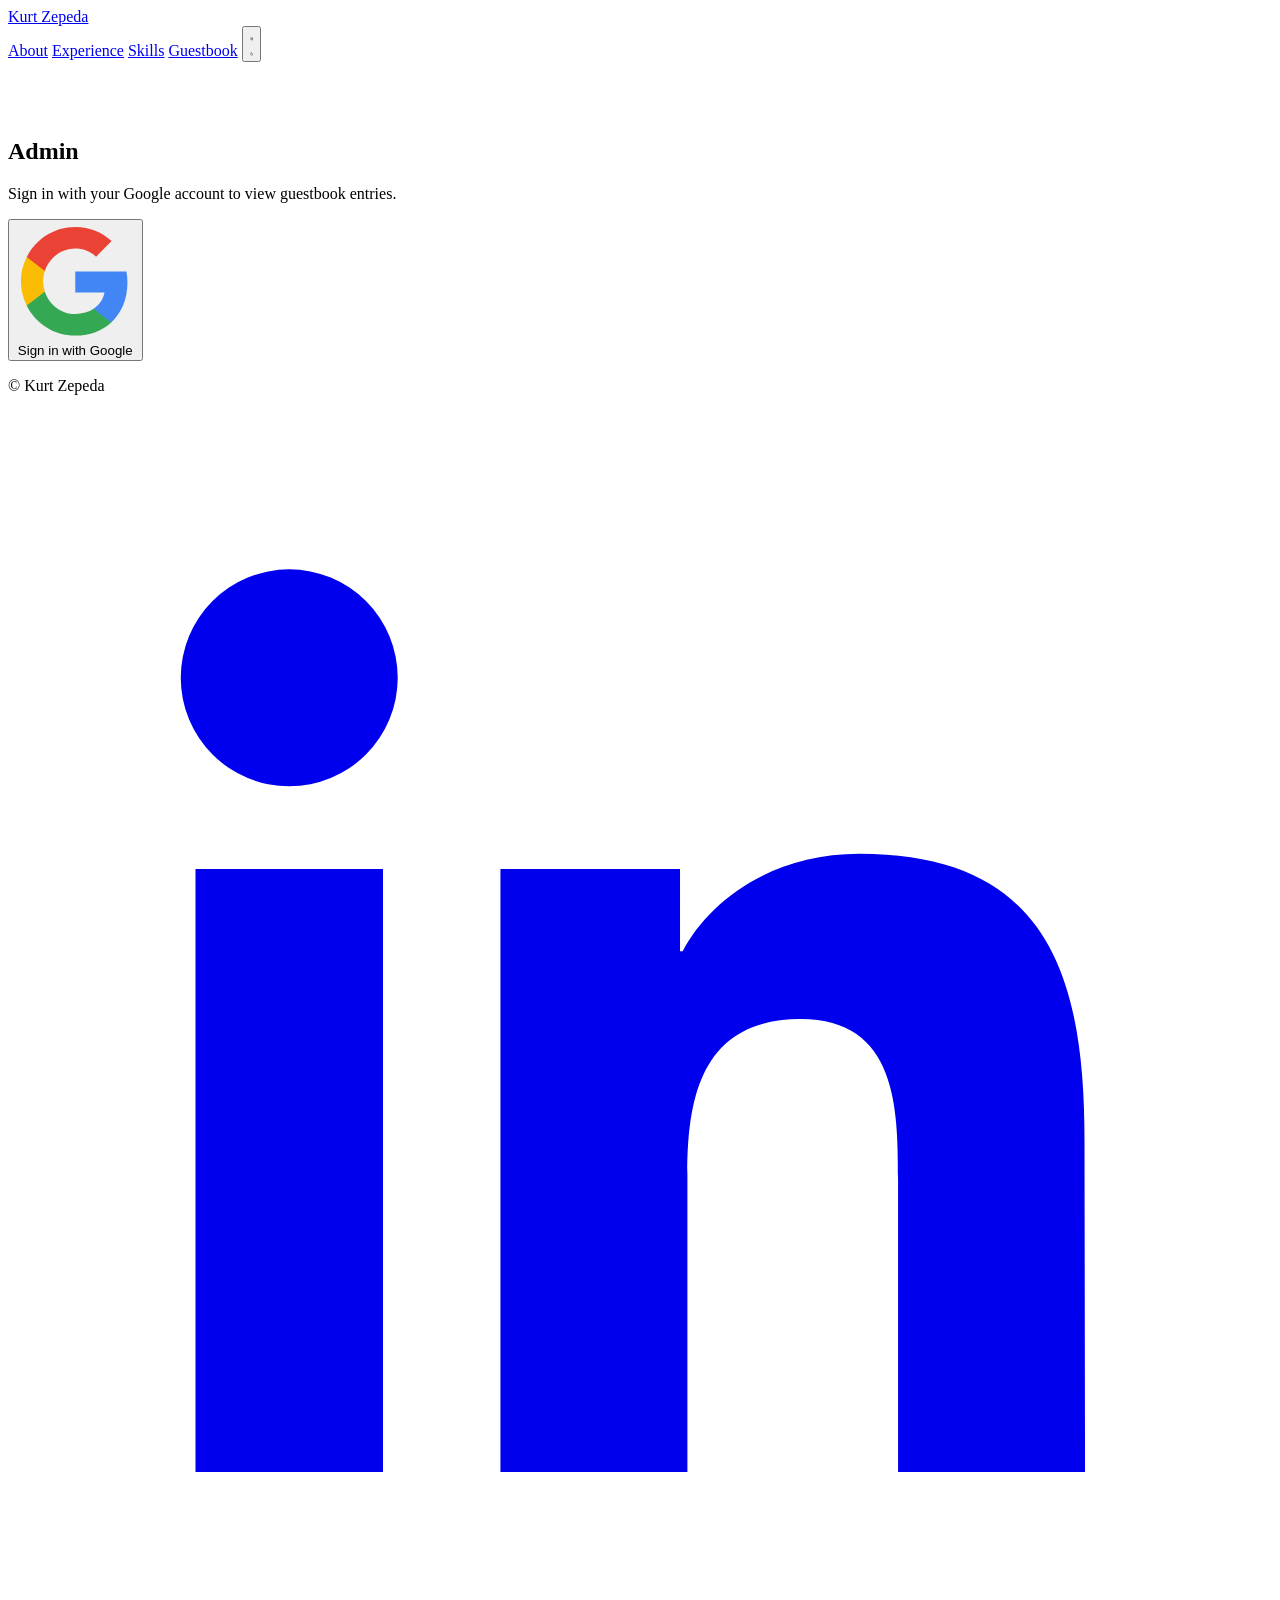
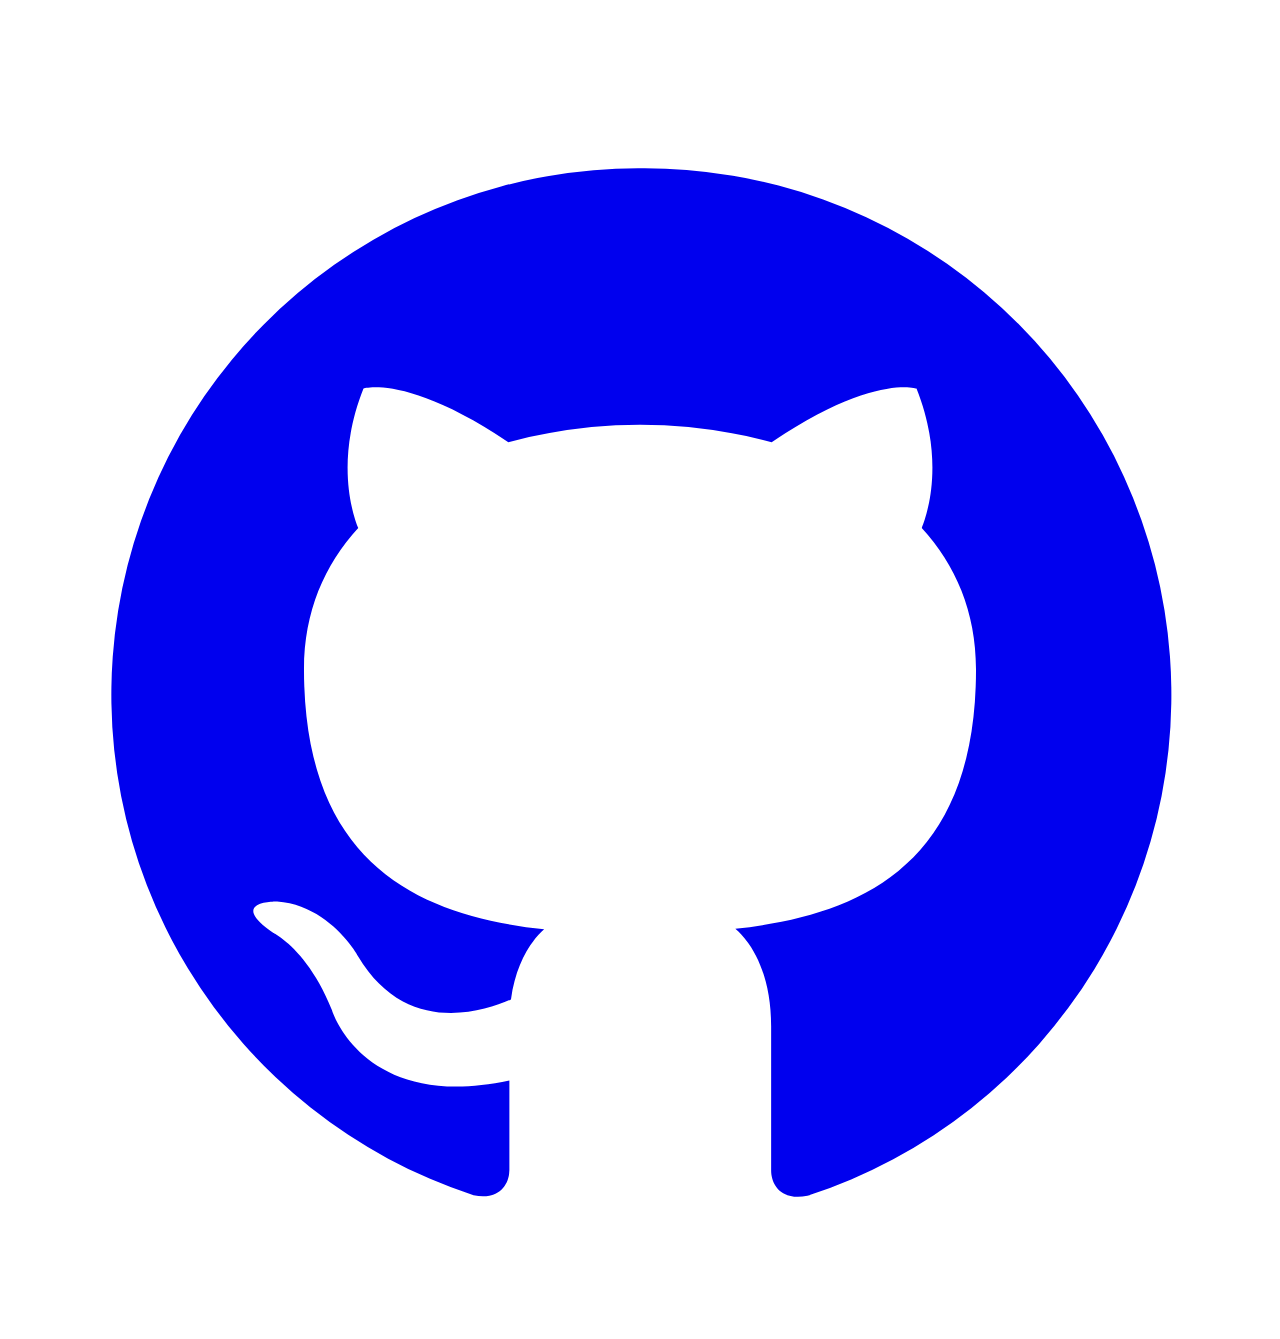
==== public/admin/index.html @ b638dbfe "Add private admin page for guestbook management Google Sign-In (restricted to kurt.m.zepeda@gmail.co" ====
<!doctype html>
<html lang="en">
<head>
  <script>
    (function () {
      try {
        var t = localStorage.getItem('theme');
        if (t) document.documentElement.setAttribute('data-theme', t);
      } catch (e) {}
    })();
  </script>
  <meta charset="utf-8">
  <meta name="viewport" content="width=device-width, initial-scale=1">
  <title>Admin — Kurt Zepeda</title>
  <meta name="robots" content="noindex">
  <link rel="icon" href="/favicon.svg" type="image/svg+xml">
  <link rel="stylesheet" href="/css/style.css">
</head>
<body>
  <header class="site-header">
    <div class="wrap">
      <a class="brand" href="/">Kurt Zepeda</a>
      <nav class="site-nav">
        <a href="/#about">About</a>
        <a href="/#experience">Experience</a>
        <a href="/#skills">Skills</a>
        <a href="/guestbook/">Guestbook</a>
        <button class="theme-toggle" id="themeToggle" type="button" aria-label="Toggle color theme">
          <svg class="icon-sun" viewBox="0 0 24 24" fill="none" stroke="currentColor" stroke-width="2" stroke-linecap="round" stroke-linejoin="round"><circle cx="12" cy="12" r="4"/><path d="M12 2v2M12 20v2M4.93 4.93l1.41 1.41M17.66 17.66l1.41 1.41M2 12h2M20 12h2M6.34 17.66l-1.41 1.41M19.07 4.93l-1.41 1.41"/></svg>
          <svg class="icon-moon" viewBox="0 0 24 24" fill="none" stroke="currentColor" stroke-width="2" stroke-linecap="round" stroke-linejoin="round"><path d="M21 12.79A9 9 0 1 1 11.21 3 7 7 0 0 0 21 12.79Z"/></svg>
        </button>
      </nav>
    </div>
  </header>

  <main class="wrap" style="padding-top: 56px;">
    <section>
      <h2 class="section-label">Admin</h2>

      <div id="signedOut">
        <p class="guestbook-intro">Sign in with your Google account to view guestbook entries.</p>
        <button class="admin-signin" id="signInBtn" type="button">
          <svg viewBox="0 0 24 24"><path fill="#4285F4" d="M22.56 12.25c0-.78-.07-1.53-.2-2.25H12v4.26h5.92c-.26 1.37-1.04 2.53-2.21 3.31v2.77h3.57c2.08-1.92 3.28-4.74 3.28-8.09z"/><path fill="#34A853" d="M12 23c2.97 0 5.46-.98 7.28-2.66l-3.57-2.77c-.98.66-2.23 1.06-3.71 1.06-2.86 0-5.29-1.93-6.16-4.53H2.18v2.84C3.99 20.53 7.7 23 12 23z"/><path fill="#FBBC05" d="M5.84 14.09c-.22-.66-.35-1.36-.35-2.09s.13-1.43.35-2.09V7.07H2.18C1.43 8.55 1 10.22 1 12s.43 3.45 1.18 4.93l2.85-2.22.81-.62z"/><path fill="#EA4335" d="M12 5.38c1.62 0 3.06.56 4.21 1.64l3.15-3.15C17.45 2.09 14.97 1 12 1 7.7 1 3.99 3.47 2.18 7.07l3.66 2.84c.87-2.6 3.3-4.53 6.16-4.53z"/></svg>
          Sign in with Google
        </button>
        <p class="guestbook-status" id="signInStatus"></p>
      </div>

      <div id="signedIn" hidden>
        <div class="admin-bar">
          <div class="admin-user">
            <img id="userPhoto" src="" alt="">
            <span id="userEmail"></span>
          </div>
          <button class="admin-signout" id="signOutBtn" type="button">Sign out</button>
        </div>

        <ul class="guestbook-list" id="guestbookList">
          <li class="guestbook-empty">Loading…</li>
        </ul>
      </div>
    </section>
  </main>

  <footer class="site-footer">
    <div class="wrap">
      <span>&copy; <span id="year"></span> Kurt Zepeda</span>
      <div class="footer-social">
        <a href="https://www.linkedin.com/in/kurt-zepeda" target="_blank" rel="noopener" aria-label="LinkedIn">
          <svg viewBox="0 0 24 24" fill="currentColor"><path d="M20.45 20.45h-3.55v-5.57c0-1.33-.02-3.03-1.85-3.03-1.86 0-2.15 1.45-2.15 2.94v5.66H9.35V9h3.41v1.56h.05c.47-.9 1.63-1.85 3.36-1.85 3.6 0 4.27 2.37 4.27 5.45zM5.34 7.43a2.06 2.06 0 1 1 0-4.12 2.06 2.06 0 0 1 0 4.12zM7.12 20.45H3.56V9h3.56z"/></svg>
        </a>
        <a href="https://github.com/kezzywez" target="_blank" rel="noopener" aria-label="GitHub">
          <svg viewBox="0 0 24 24" fill="currentColor"><path d="M12 2a10 10 0 0 0-3.16 19.5c.5.1.68-.22.68-.48v-1.7c-2.78.6-3.37-1.34-3.37-1.34-.46-1.15-1.11-1.46-1.11-1.46-.9-.62.07-.6.07-.6 1 .07 1.53 1.03 1.53 1.03.9 1.52 2.34 1.08 2.91.83.09-.65.35-1.08.63-1.33-2.22-.25-4.56-1.11-4.56-4.94 0-1.09.39-1.98 1.03-2.68-.1-.25-.45-1.27.1-2.65 0 0 .84-.27 2.75 1.02a9.6 9.6 0 0 1 5 0c1.91-1.3 2.75-1.02 2.75-1.02.55 1.38.2 2.4.1 2.65.64.7 1.03 1.59 1.03 2.68 0 3.84-2.34 4.68-4.57 4.93.36.31.68.92.68 1.85v2.74c0 .26.18.58.69.48A10 10 0 0 0 12 2Z"/></svg>
        </a>
      </div>
    </div>
  </footer>

  <script src="/js/main.js"></script>
  <script type="module">
    import { initializeApp } from "https://www.gstatic.com/firebasejs/10.13.2/firebase-app.js";
    import {
      getAuth, GoogleAuthProvider, signInWithPopup, signOut, onAuthStateChanged
    } from "https://www.gstatic.com/firebasejs/10.13.2/firebase-auth.js";
    import {
      getFirestore, collection, query, orderBy, onSnapshot, deleteDoc, doc
    } from "https://www.gstatic.com/firebasejs/10.13.2/firebase-firestore.js";

    const firebaseConfig = {
      apiKey: "AIzaSyBGT0qYIX7iaGN42I0gLz28KoFcQzNSGkY",
      authDomain: "kurt-zepeda.firebaseapp.com",
      projectId: "kurt-zepeda",
      storageBucket: "kurt-zepeda.firebasestorage.app",
      messagingSenderId: "511031545234",
      appId: "1:511031545234:web:e99351e4352bf77d02854b"
    };

    const ADMIN_EMAIL = "kurt.m.zepeda@gmail.com";

    const app = initializeApp(firebaseConfig);
    const auth = getAuth(app);
    const db = getFirestore(app);
    const guestbookRef = collection(db, "guestbook");

    const signedOutEl = document.getElementById("signedOut");
    const signedInEl = document.getElementById("signedIn");
    const signInBtn = document.getElementById("signInBtn");
    const signInStatus = document.getElementById("signInStatus");
    const signOutBtn = document.getElementById("signOutBtn");
    const userPhoto = document.getElementById("userPhoto");
    const userEmail = document.getElementById("userEmail");
    const listEl = document.getElementById("guestbookList");

    let unsubscribe = null;

    function escapeHtml(str) {
      const div = document.createElement("div");
      div.textContent = str;
      return div.innerHTML;
    }

    function formatDate(ts) {
      if (!ts || !ts.toDate) return "";
      return ts.toDate().toLocaleString(undefined, {
        year: "numeric", month: "short", day: "numeric", hour: "numeric", minute: "2-digit"
      });
    }

    function renderEntries() {
      const q = query(guestbookRef, orderBy("createdAt", "desc"));
      unsubscribe = onSnapshot(
        q,
        (snapshot) => {
          if (snapshot.empty) {
            listEl.innerHTML = '<li class="guestbook-empty">No entries yet.</li>';
            return;
          }
          listEl.innerHTML = "";
          snapshot.forEach((docSnap) => {
            const data = docSnap.data();
            const li = document.createElement("li");
            li.className = "guestbook-entry";
            li.innerHTML =
              '<div class="entry-body">' +
                '<span class="entry-name">' + escapeHtml(data.name || "Anonymous") + '</span>' +
                '<span class="entry-date">' + formatDate(data.createdAt) + '</span>' +
                '<p class="entry-message">' + escapeHtml(data.message || "") + '</p>' +
              '</div>' +
              '<button class="entry-delete" type="button">Delete</button>';
            li.querySelector(".entry-delete").addEventListener("click", async () => {
              if (!confirm("Delete this entry?")) return;
              await deleteDoc(doc(db, "guestbook", docSnap.id));
            });
            listEl.appendChild(li);
          });
        },
        (err) => {
          listEl.innerHTML = '<li class="guestbook-empty">Couldn\'t load entries: ' + escapeHtml(err.message) + '</li>';
        }
      );
    }

    signInBtn.addEventListener("click", () => {
      signInStatus.textContent = "";
      signInStatus.classList.remove("is-error");
      signInWithPopup(auth, new GoogleAuthProvider()).catch((err) => {
        if (err.code === "auth/popup-closed-by-user" || err.code === "auth/cancelled-popup-request") return;
        signInStatus.textContent = "Sign-in failed — try again.";
        signInStatus.classList.add("is-error");
      });
    });

    signOutBtn.addEventListener("click", () => signOut(auth));

    onAuthStateChanged(auth, (user) => {
      if (unsubscribe) {
        unsubscribe();
        unsubscribe = null;
      }

      if (user && user.email === ADMIN_EMAIL) {
        signedOutEl.hidden = true;
        signedInEl.hidden = false;
        userPhoto.src = user.photoURL || "";
        userEmail.textContent = user.email;
        renderEntries();
      } else if (user) {
        signOut(auth);
        signInStatus.textContent = "That Google account isn't authorized for this page.";
        signInStatus.classList.add("is-error");
        signedOutEl.hidden = false;
        signedInEl.hidden = true;
      } else {
        signedOutEl.hidden = false;
        signedInEl.hidden = true;
      }
    });
  </script>
</body>
</html>
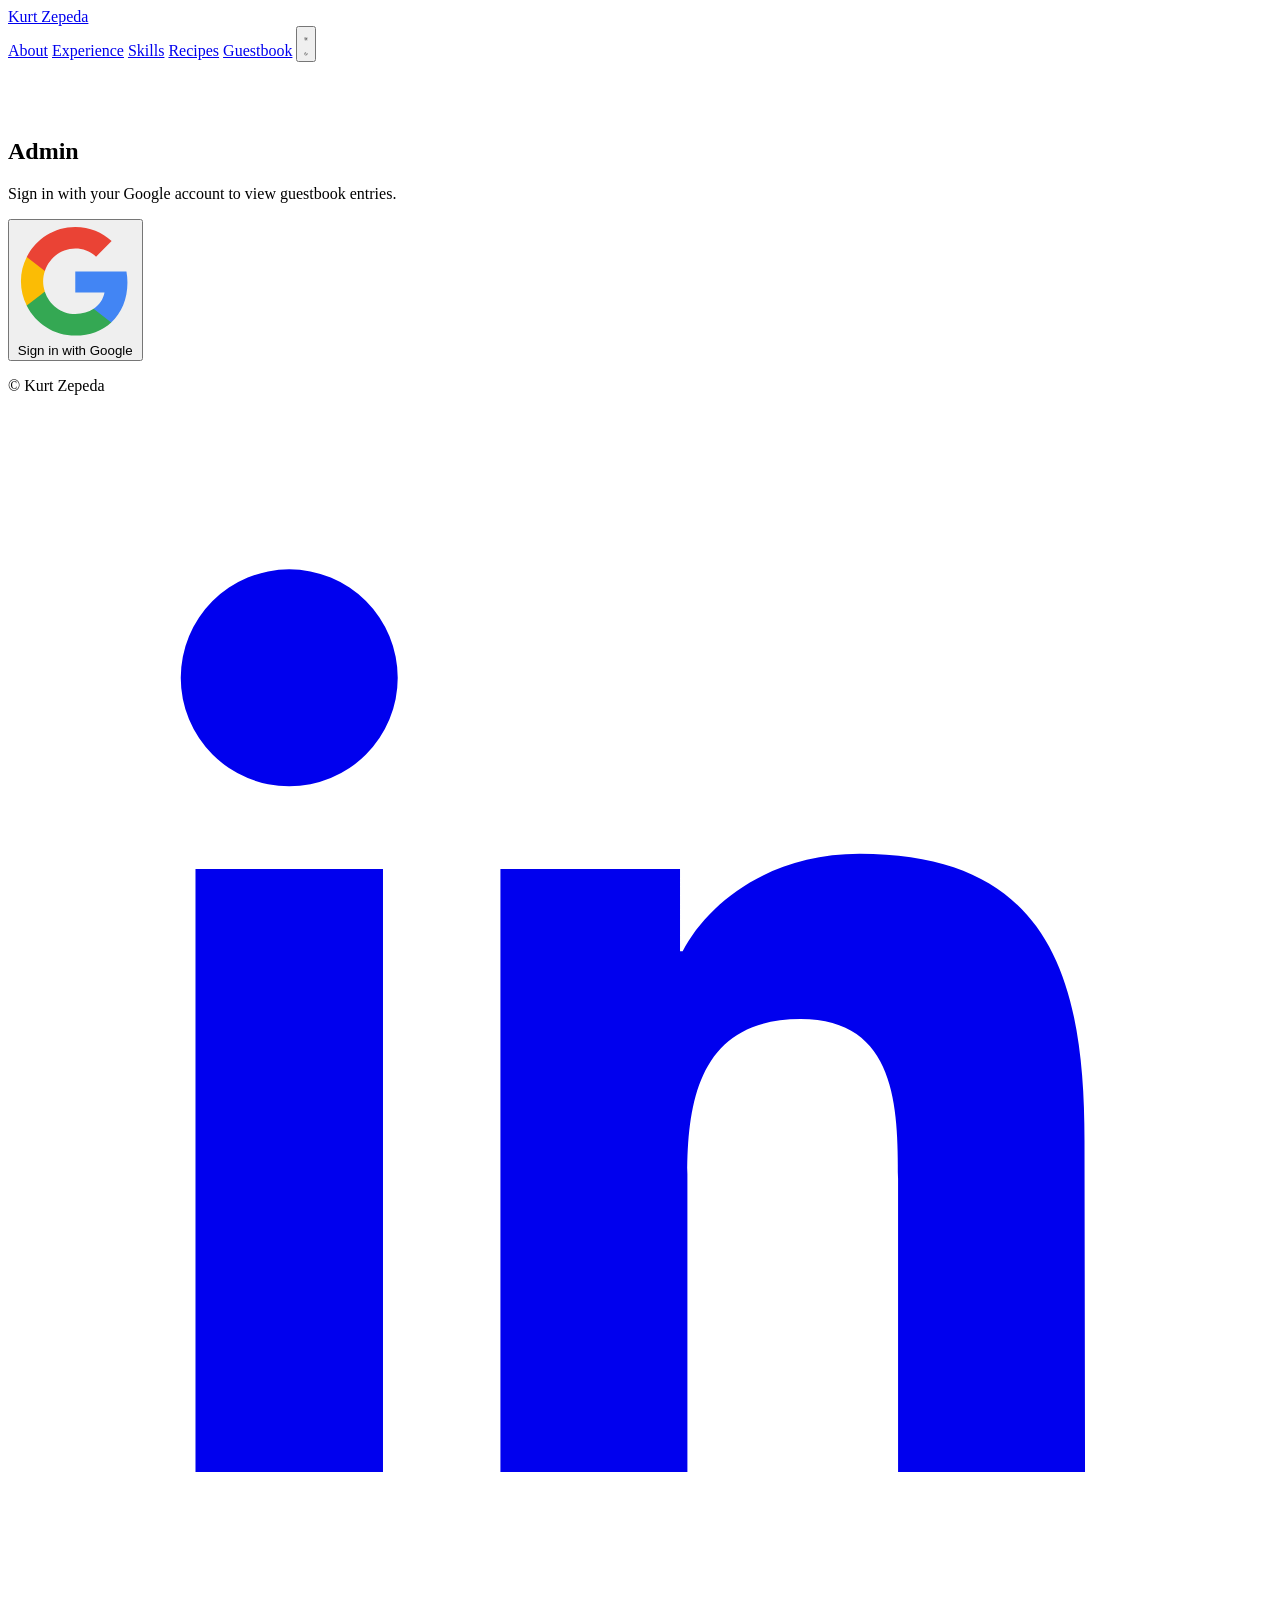
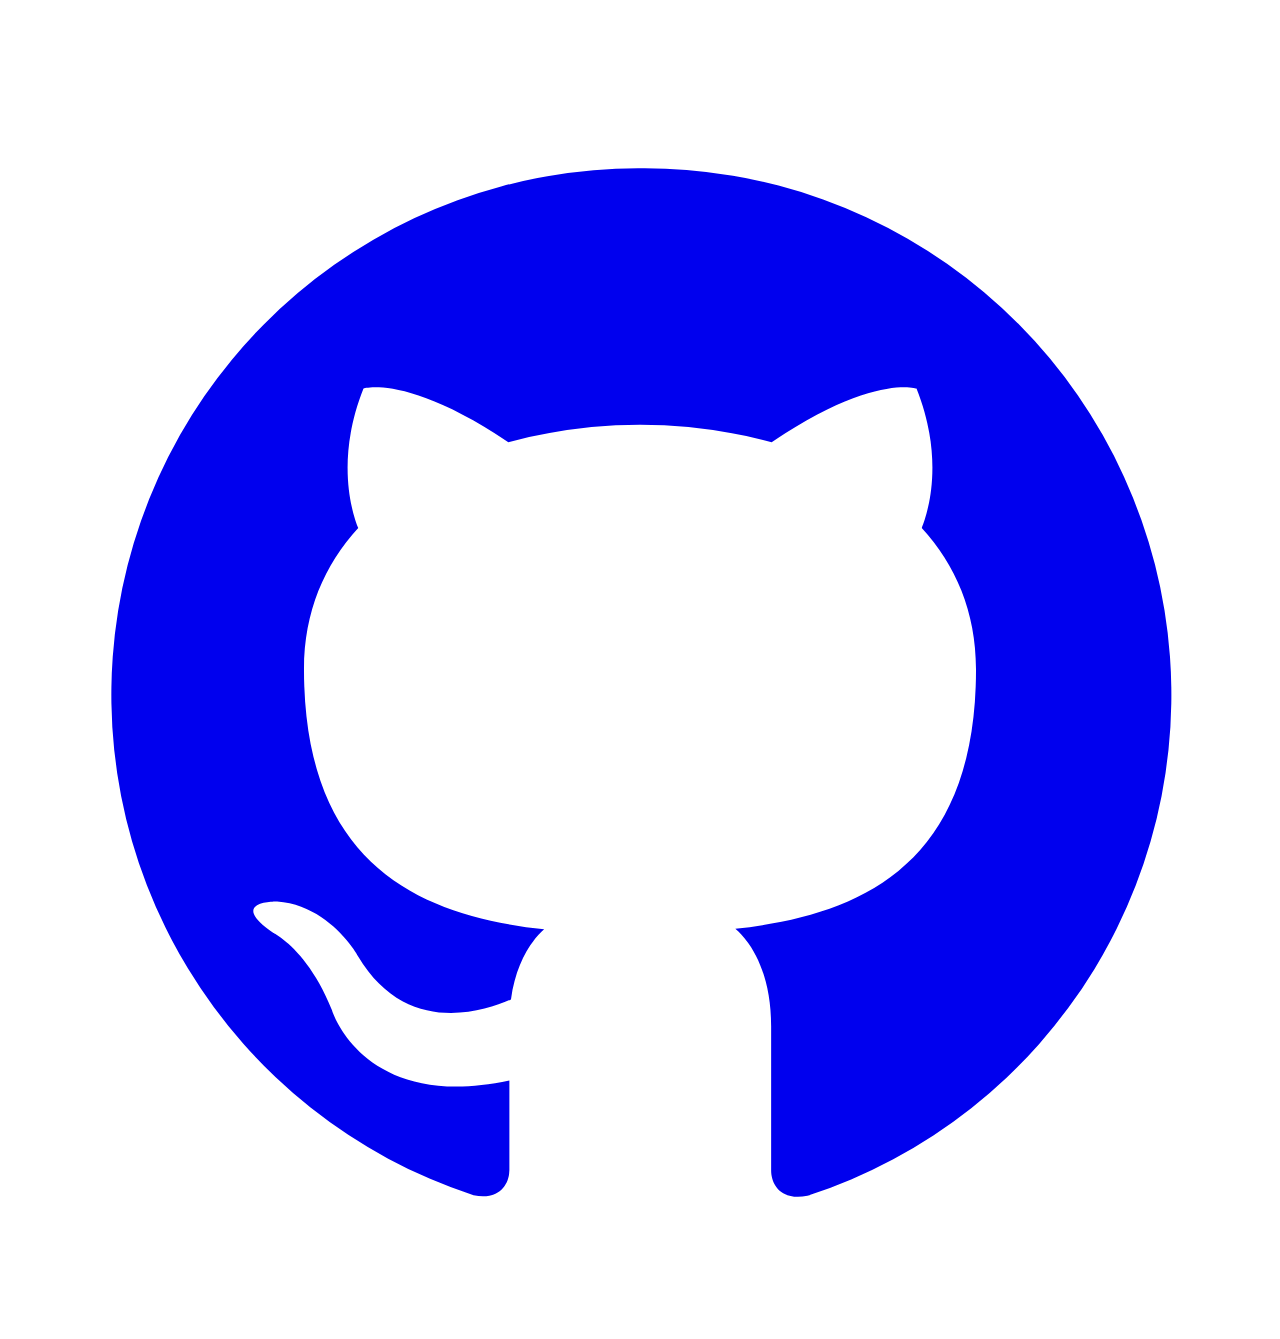
==== commit ef14e969: "Add Recipes tab with Conner & Natalie Huff's Sourdough Bread 101 Full recipe credited to Conner and " ====
--- a/public/admin/index.html
+++ b/public/admin/index.html
@@ -24,6 +24,7 @@
         <a href="/#about">About</a>
         <a href="/#experience">Experience</a>
         <a href="/#skills">Skills</a>
+        <a href="/recipes/">Recipes</a>
         <a href="/guestbook/">Guestbook</a>
         <button class="theme-toggle" id="themeToggle" type="button" aria-label="Toggle color theme">
           <svg class="icon-sun" viewBox="0 0 24 24" fill="none" stroke="currentColor" stroke-width="2" stroke-linecap="round" stroke-linejoin="round"><circle cx="12" cy="12" r="4"/><path d="M12 2v2M12 20v2M4.93 4.93l1.41 1.41M17.66 17.66l1.41 1.41M2 12h2M20 12h2M6.34 17.66l-1.41 1.41M19.07 4.93l-1.41 1.41"/></svg>
@@ -80,7 +81,7 @@
   <script type="module">
     import { initializeApp } from "https://www.gstatic.com/firebasejs/10.13.2/firebase-app.js";
     import {
-      getAuth, GoogleAuthProvider, signInWithPopup, signOut, onAuthStateChanged
+      getAuth, GoogleAuthProvider, signInWithRedirect, getRedirectResult, signOut, onAuthStateChanged
     } from "https://www.gstatic.com/firebasejs/10.13.2/firebase-auth.js";
     import {
       getFirestore, collection, query, orderBy, onSnapshot, deleteDoc, doc
@@ -88,7 +89,7 @@
 
     const firebaseConfig = {
       apiKey: "AIzaSyBGT0qYIX7iaGN42I0gLz28KoFcQzNSGkY",
-      authDomain: "kurt-zepeda.firebaseapp.com",
+      authDomain: "www.kurtzepeda.com",
       projectId: "kurt-zepeda",
       storageBucket: "kurt-zepeda.firebasestorage.app",
       messagingSenderId: "511031545234",
@@ -163,14 +164,15 @@
     signInBtn.addEventListener("click", () => {
       signInStatus.textContent = "";
       signInStatus.classList.remove("is-error");
-      signInWithPopup(auth, new GoogleAuthProvider()).catch((err) => {
-        if (err.code === "auth/popup-closed-by-user" || err.code === "auth/cancelled-popup-request") return;
-        signInStatus.textContent = "Sign-in failed — try again.";
-        signInStatus.classList.add("is-error");
-      });
+      signInWithRedirect(auth, new GoogleAuthProvider());
     });
 
     signOutBtn.addEventListener("click", () => signOut(auth));
+
+    getRedirectResult(auth).catch(() => {
+      signInStatus.textContent = "Sign-in failed — try again.";
+      signInStatus.classList.add("is-error");
+    });
 
     onAuthStateChanged(auth, (user) => {
       if (unsubscribe) {
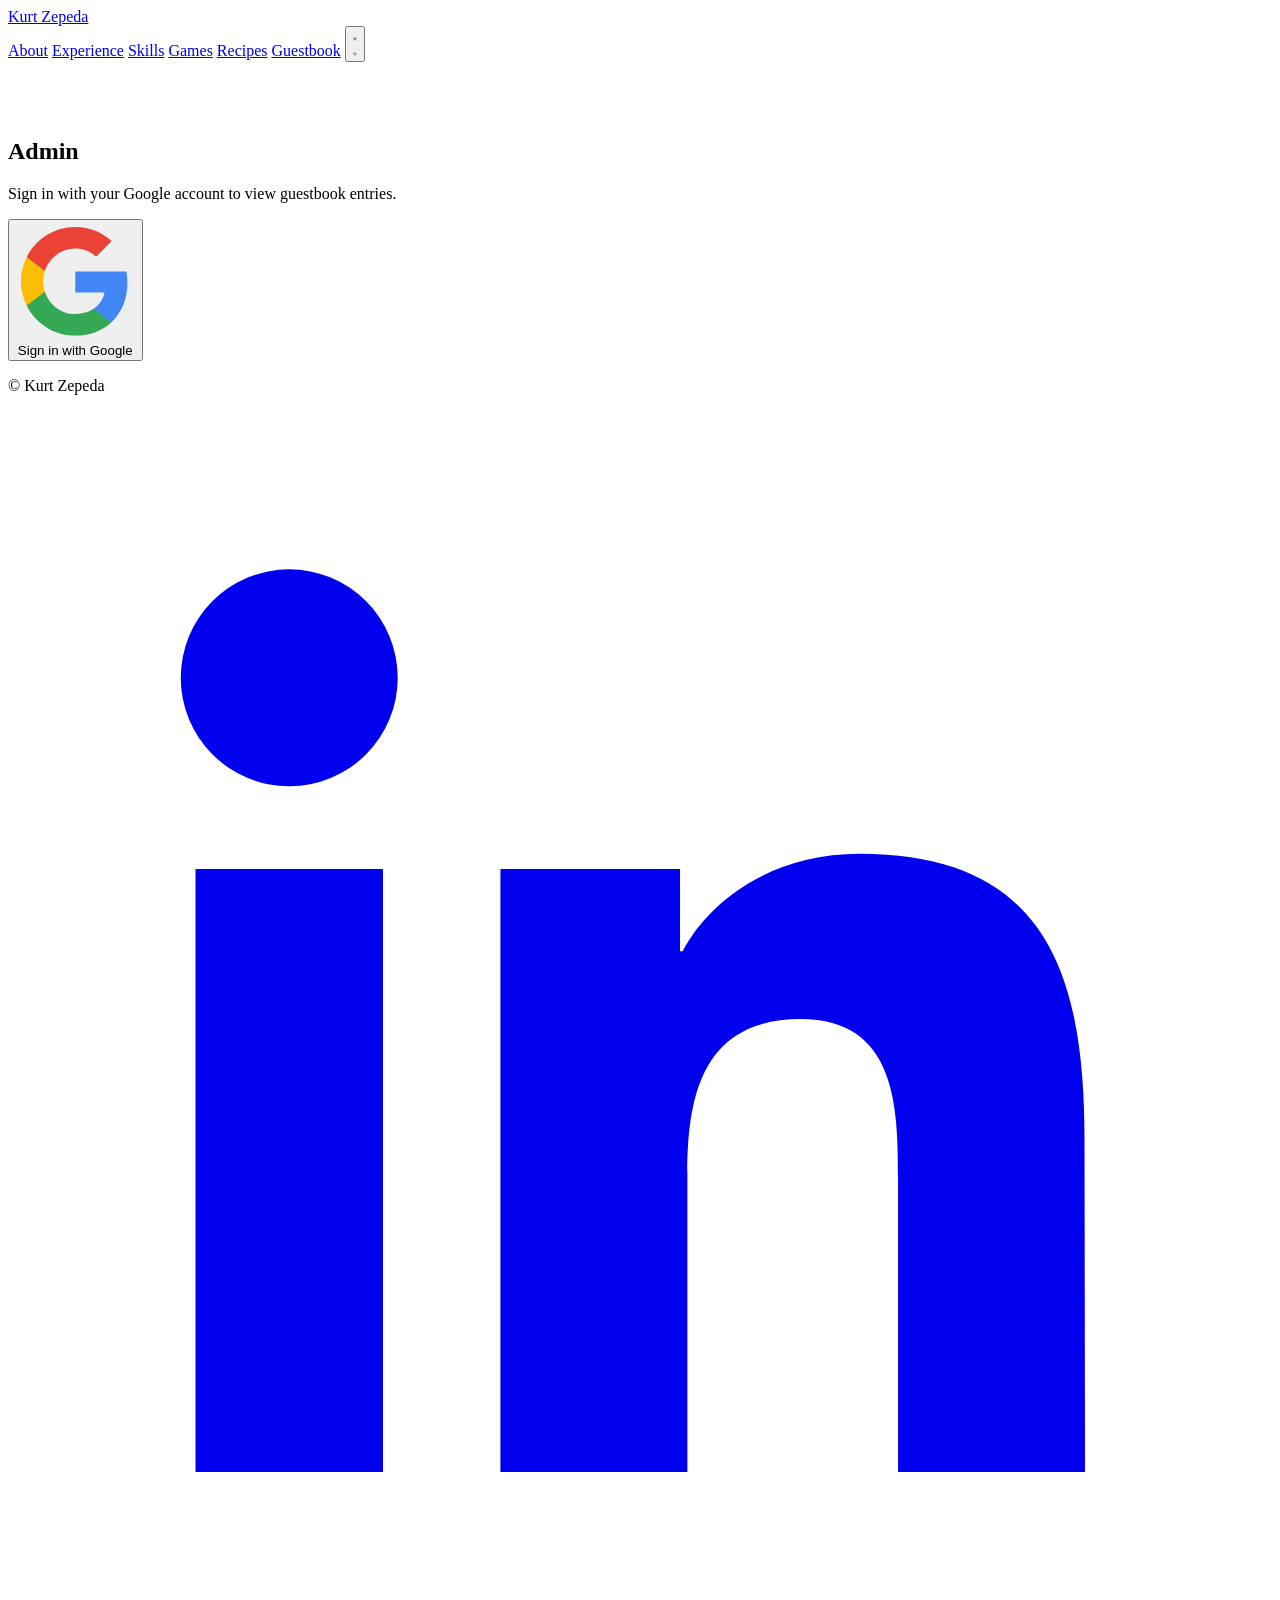
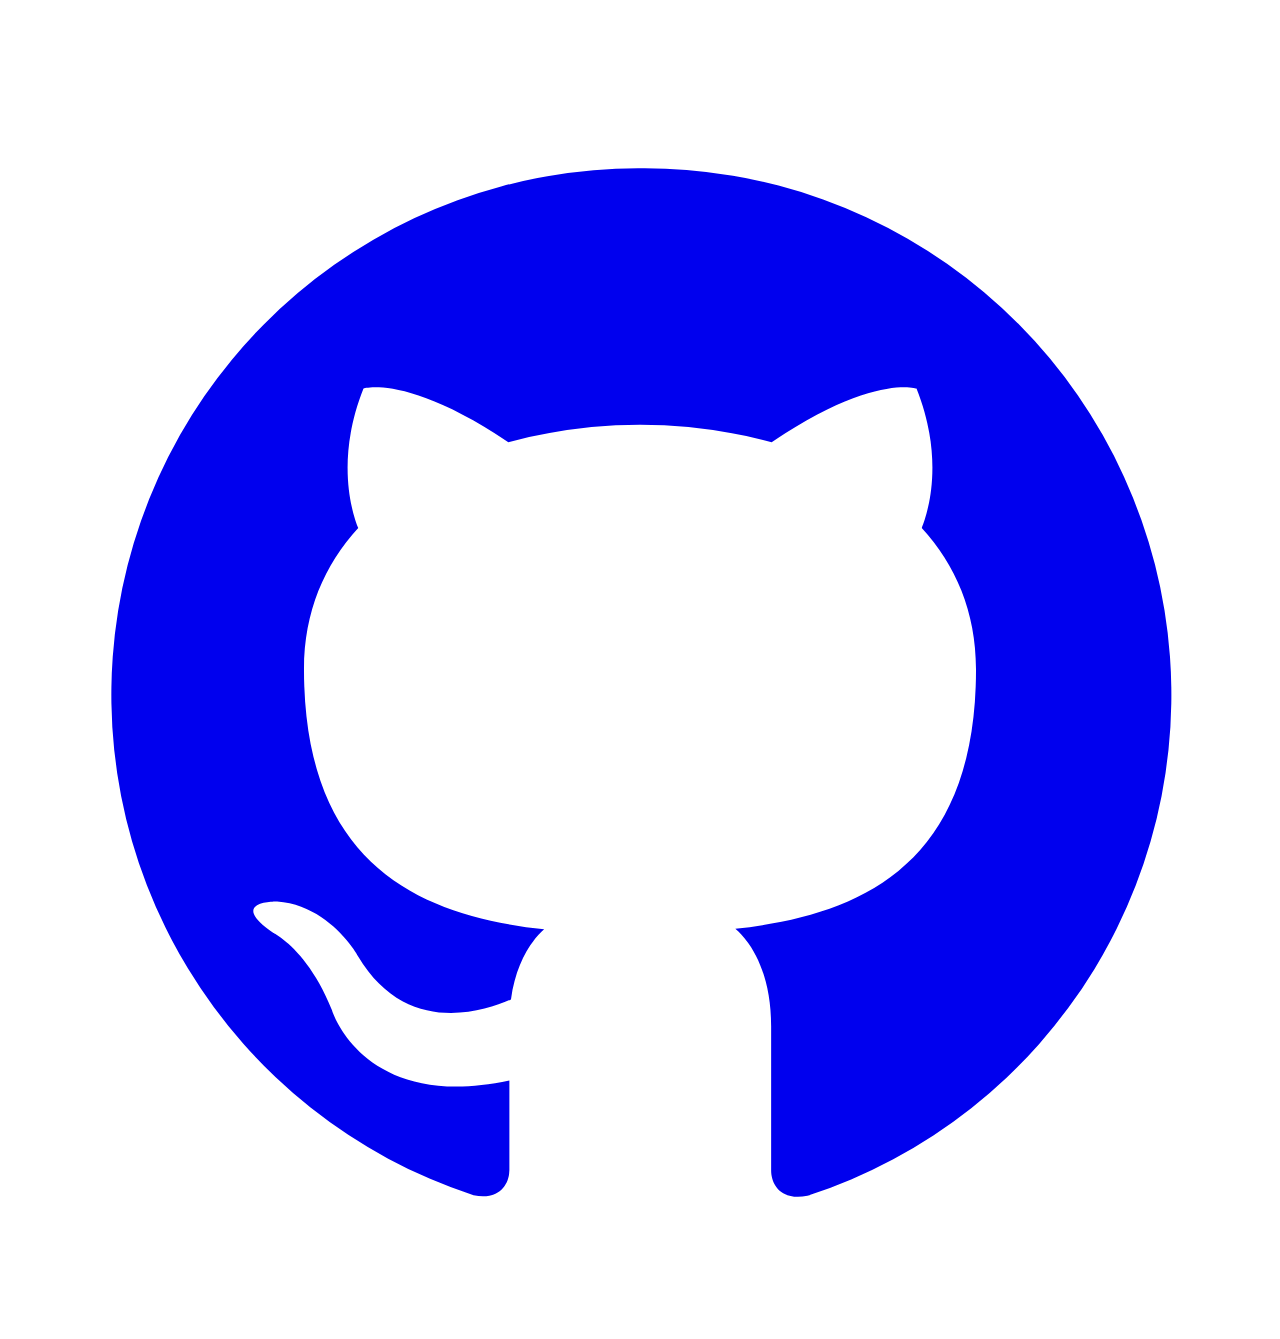
==== commit e5f1283d: "Add Games nav link (pointed to #games section) on every page" ====
--- a/public/admin/index.html
+++ b/public/admin/index.html
@@ -24,6 +24,8 @@
         <a href="/#about">About</a>
         <a href="/#experience">Experience</a>
         <a href="/#skills">Skills</a>
+        <a href="/#watching" id="navWatching" hidden>Watching</a>
+        <a href="/#games">Games</a>
         <a href="/recipes/">Recipes</a>
         <a href="/guestbook/">Guestbook</a>
         <button class="theme-toggle" id="themeToggle" type="button" aria-label="Toggle color theme">
